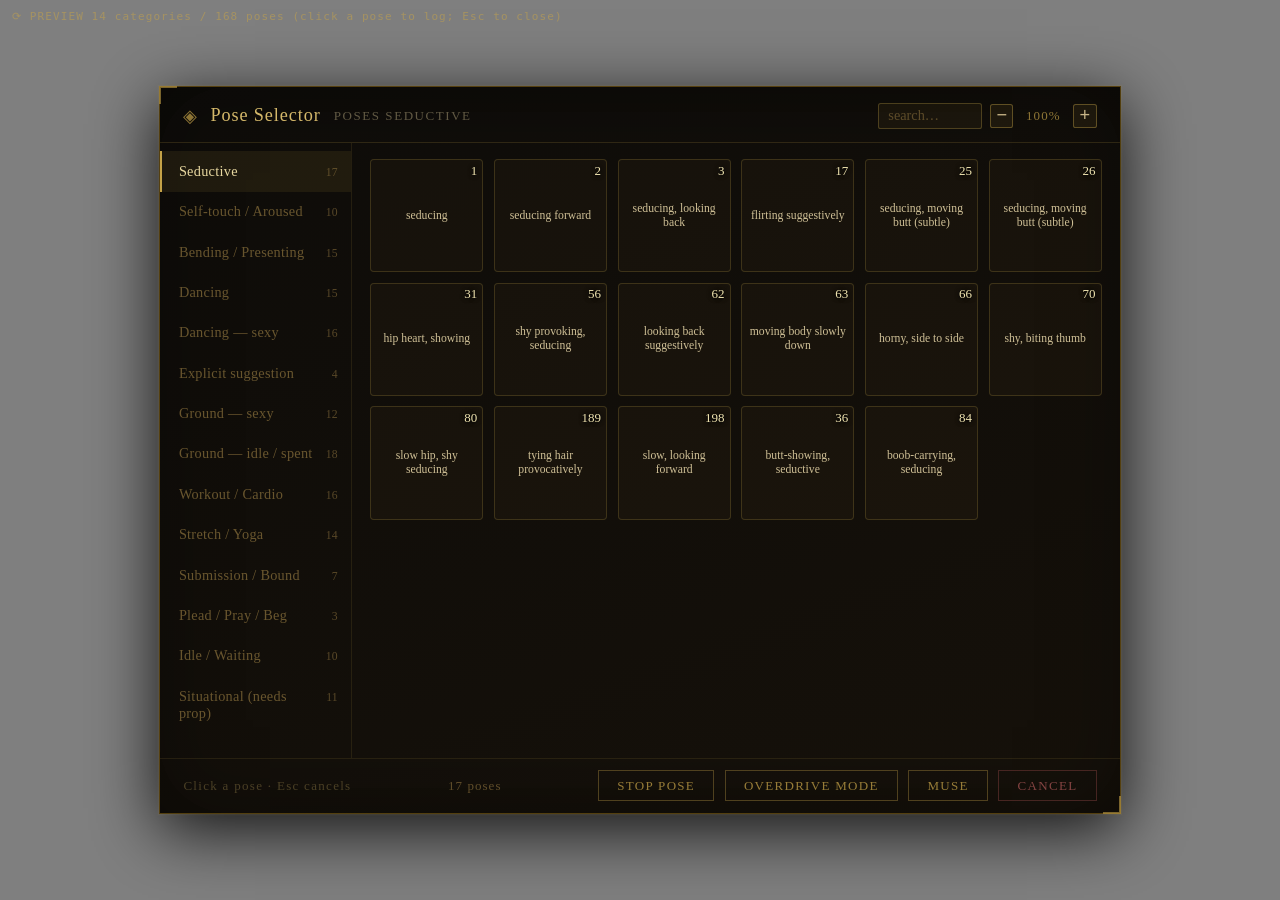
==== PrismaUI/views/GSAnim_Menu/index.html @ 5aa079f6 "v0.1.0 — initial public version (2026-10-14)" ====
<!DOCTYPE html>
<html lang="en">
<head>
<meta charset="UTF-8">
<meta name="viewport" content="width=device-width, initial-scale=1.0">
<title>GS Pose Selector</title>
<style>
  *, *::before, *::after { box-sizing: border-box; margin: 0; padding: 0; user-select: none; }
  body { width: 100vw; height: 100vh; overflow: hidden; background: transparent;
         font-family: 'Palatino Linotype', 'Book Antiqua', Palatino, serif; }

  #backdrop { position: fixed; inset: 0; display: flex; align-items: center; justify-content: center;
              background: rgba(0,0,0,0.5); opacity: 0; pointer-events: none; transition: opacity .2s ease; }
  #backdrop.visible { opacity: 1; pointer-events: all; }

  #panel {
    zoom: 1.3;
    position: relative; width: 740px; max-width: 94vw; height: 560px; max-height: 86vh;
    display: flex; flex-direction: column;
    background: linear-gradient(160deg, rgba(10,8,5,.97) 0%, rgba(18,13,6,.97) 100%);
    border: 1px solid rgba(139,105,20,.55);
    box-shadow: 0 0 0 1px rgba(196,162,72,.08), 0 12px 48px rgba(0,0,0,.85), inset 0 0 60px rgba(0,0,0,.4);
    transform: translateY(-10px) scale(.99); opacity: 0; transition: transform .2s ease, opacity .2s ease;
  }
  #backdrop.visible #panel { transform: translateY(0) scale(1); opacity: 1; }
  #panel::before, #panel::after { content: ''; position: absolute; width: 14px; height: 14px;
    border-color: rgba(196,162,72,.6); border-style: solid; pointer-events: none; z-index: 1; }
  #panel::before { top: -1px; left: -1px; border-width: 2px 0 0 2px; }
  #panel::after  { bottom: -1px; right: -1px; border-width: 0 2px 2px 0; }

  .panel-header { padding: 12px 18px 10px; border-bottom: 1px solid rgba(196,162,72,.18);
                  display: flex; align-items: center; gap: 10px; flex-shrink: 0; }
  .header-icon { color: rgba(196,162,72,.7); font-size: 14px; }
  .header-label { color: #d4b86a; font-size: 14px; letter-spacing: .05em; }
  .header-sub { color: rgba(200,185,140,.45); font-size: 10px; letter-spacing: .12em; text-transform: uppercase; }

  .filter-box { margin-left: auto; display: inline-flex; align-items: center; gap: 6px; }
  .filter-box input {
    width: 80px; padding: 3px 7px; font-family: inherit; font-size: 11px;
    color: #e8d8a0; background: rgba(196,162,72,.06); border: 1px solid rgba(196,162,72,.3);
    outline: none; border-radius: 2px;
  }
  .filter-box input::placeholder { color: rgba(160,130,70,.5); }

  .ui-scale { display: inline-flex; align-items: center; gap: 6px; }
  .ui-scale-btn { width: 18px; height: 18px; line-height: 15px; text-align: center; font-size: 14px;
    cursor: pointer; border-radius: 2px; color: rgba(220,200,150,.9);
    background: rgba(196,162,72,.08); border: 1px solid rgba(196,162,72,.4); }
  .ui-scale-btn:hover { background: rgba(196,162,72,.22); }
  .ui-scale-val { min-width: 34px; text-align: center; font-size: 10px; letter-spacing: .08em;
    color: rgba(196,162,72,.7); font-variant-numeric: tabular-nums; }

  /* Body: left category sidebar (~1/5) + right grid (~4/5) */
  .body-row { flex: 1; display: flex; min-height: 0; }
  .cat-sidebar { width: 20%; min-width: 122px; max-width: 172px; flex-shrink: 0;
                 overflow-y: auto; border-right: 1px solid rgba(196,162,72,.12); padding: 6px 0; }
  .cat-sidebar::-webkit-scrollbar { width: 8px; }
  .cat-sidebar::-webkit-scrollbar-thumb { background: rgba(196,162,72,.25); border-radius: 4px; }
  .cat-tab { padding: 9px 10px 9px 13px; color: rgba(160,130,70,.62); font-size: 11px; letter-spacing: .02em;
             cursor: pointer; border-left: 2px solid transparent; transition: all .13s;
             display: flex; justify-content: space-between; align-items: baseline; gap: 6px; }
  .cat-tab:hover { color: #c4a248; background: rgba(196,162,72,.05); }
  .cat-tab.active { color: #e8d8a0; background: rgba(196,162,72,.1); border-left-color: #c4a248; }
  .cat-tab .ct-count { color: rgba(160,130,70,.5); font-size: 9px; font-variant-numeric: tabular-nums; }

  /* Scrollable grid */
  .grid-wrap { flex: 1; overflow-y: auto; overflow-x: hidden; padding: 12px 14px; min-height: 0; }
  .grid-wrap::-webkit-scrollbar { width: 9px; }
  .grid-wrap::-webkit-scrollbar-thumb { background: rgba(196,162,72,.3); border-radius: 4px; }
  .pose-grid { display: grid; grid-template-columns: repeat(auto-fill, minmax(84px, 1fr)); gap: 8px; }

  .pose-cell { position: relative; aspect-ratio: 1 / 1; border: 1px solid rgba(196,162,72,.22);
    background: rgba(196,162,72,.04); cursor: pointer; overflow: hidden; border-radius: 3px;
    display: flex; align-items: center; justify-content: center; transition: all .12s; }
  .pose-cell:hover { border-color: rgba(196,162,72,.7); background: rgba(196,162,72,.12);
    transform: translateY(-1px); box-shadow: 0 4px 12px rgba(0,0,0,.5); }
  .pose-cell img { position: absolute; inset: 0; width: 100%; height: 100%; object-fit: cover; }
  /* number = small corner badge (always); description fills the cell when there's no thumbnail */
  .pose-cell .num { position: absolute; top: 2px; right: 4px; z-index: 2; font-size: 10px;
    color: #f0e4b0; text-shadow: 0 1px 3px #000, 0 0 4px #000; font-variant-numeric: tabular-nums; }
  .pose-cell .cap { position: absolute; inset: 0; display: flex; align-items: center; justify-content: center;
    padding: 5px; text-align: center; font-size: 9px; line-height: 1.18; z-index: 1; color: rgba(222,206,162,.92); }
  .pose-cell.has-img .cap { display: none; }   /* thumbnail present -> description shows on hover (title) */

  .panel-footer { padding: 9px 18px; border-top: 1px solid rgba(196,162,72,.12);
    display: flex; align-items: center; justify-content: space-between; gap: 10px; flex-shrink: 0; }
  .footer-hint { color: rgba(100,85,50,.7); font-size: 10px; letter-spacing: .1em; }
  .footer-count { color: rgba(160,130,70,.55); font-size: 10px; letter-spacing: .08em; }
  .btn { padding: 5px 14px; font-family: inherit; font-size: 10px; letter-spacing: .1em;
    text-transform: uppercase; cursor: pointer; background: transparent; transition: all .14s; }
  .btn-cancel { border: 1px solid rgba(170,80,80,.35); color: rgba(180,90,90,.7); }
  .btn-cancel:hover { border-color: rgba(210,90,90,.65); color: #c86868; background: rgba(200,80,80,.07); }
  .btn-stop { border: 1px solid rgba(196,162,72,.35); color: rgba(196,162,72,.75); }
  .btn-stop:hover { border-color: rgba(196,162,72,.7); color: #d4b86a; background: rgba(196,162,72,.08); }
</style>
</head>
<body>

<div id="backdrop" onclick="onBackdropClick(event)">
  <div id="panel">
    <div class="panel-header">
      <span class="header-icon">&#9672;</span>
      <span class="header-label">Pose Selector</span>
      <span class="header-sub" id="cat-name"></span>
      <span class="filter-box">
        <input id="filter" type="text" placeholder="search…" oninput="onFilter()">
        <span class="ui-scale" title="Window size">
          <button class="ui-scale-btn" onclick="bumpScale(-1)">&minus;</button>
          <span class="ui-scale-val" id="ui-scale-val">100%</span>
          <button class="ui-scale-btn" onclick="bumpScale(1)">+</button>
        </span>
      </span>
    </div>

    <div class="body-row">
      <div class="cat-sidebar" id="cat-tabs"></div>
      <div class="grid-wrap"><div class="pose-grid" id="pose-grid"></div></div>
    </div>

    <div class="panel-footer">
      <span class="footer-hint">Click a pose &middot; Esc cancels</span>
      <span class="footer-count" id="count"></span>
      <span style="display:inline-flex;gap:8px">
        <button class="btn btn-stop" onclick="stopPose()" title="End the targeted NPC's pose">Stop Pose</button>
        <button class="btn btn-stop" id="btn-overdrive" onclick="toggleOverdrive()" title="Overdrive Mode: ambience cues + auto-pose floor, ~5 min, combat-pausable — press again to end">Overdrive Mode</button>
        <button class="btn btn-stop" id="btn-muse" onclick="toggleMuse()" title="Muse: direct-fire pose daemon — every ~30s considers one nearby NPC, picks a pose from the 19-pose vocabulary via LLM, fires it directly; press again to quiet">Muse</button>
        <button class="btn btn-cancel" onclick="cancel()">Cancel</button>
      </span>
    </div>
  </div>
</div>

<script src="poses.js"></script>
<script>
// ── Data ──────────────────────────────────────────────────────────────────
const CATS = (window.GS_POSES && window.GS_POSES.categories) ? window.GS_POSES.categories : [];
let g_open      = false;
let g_activeCat = CATS.length ? CATS[0].id : null;
let g_filter    = '';

// ── Entry point (called from C++:  prisma->Invoke(view, "window.gsanim_open()")) ──
window.gsanim_open = function() {
  g_open = true;
  _buildTabs();
  _selectCat(g_activeCat || (CATS[0] && CATS[0].id));
  document.getElementById('filter').value = ''; g_filter = '';
  applyScale();
  //  label fix (Option B): per-open optimistic labels start plain every open —
  // the view cannot see the StorageUtil flags, so it never claims persisted state.
  g_odOn = false; g_museOn = false;
  odApply();
  museApply();
  document.getElementById('backdrop').classList.add('visible');
};

function _buildTabs() {
  const el = document.getElementById('cat-tabs'); el.innerHTML = '';
  CATS.forEach(c => {
    const d = document.createElement('div');
    d.className = 'cat-tab' + (c.id === g_activeCat ? ' active' : '');
    d.innerHTML = '<span>' + c.name + '</span><span class="ct-count">' + c.poses.length + '</span>';
    d.onclick = () => _selectCat(c.id);
    el.appendChild(d);
  });
}

function _cat(id) { return CATS.find(c => c.id === id) || CATS[0]; }

function _selectCat(id) {
  g_activeCat = id;
  _buildTabs();
  const cat = _cat(id);
  document.getElementById('cat-name').textContent = cat ? ('Poses ' + cat.name) : '';
  _renderGrid();
}

function _renderGrid() {
  const cat = _cat(g_activeCat);
  const grid = document.getElementById('pose-grid'); grid.innerHTML = '';
  let shown = 0;
  (cat ? cat.poses : []).forEach(p => {
    if (g_filter && String(p.n).indexOf(g_filter) === -1
        && (!p.d || p.d.toLowerCase().indexOf(g_filter) === -1)) return;
    shown++;
    const cell = document.createElement('div');
    cell.className = 'pose-cell';
    const img = document.createElement('img');
    img.src = 'images/' + p.e + '.png';
    img.onload  = () => cell.classList.add('has-img');
    img.onerror = () => { img.remove(); };   // no thumbnail yet -> show the description
    const num = document.createElement('span');
    num.className = 'num'; num.textContent = p.n;
    cell.appendChild(img); cell.appendChild(num);
    if (p.d) { const cap = document.createElement('span'); cap.className = 'cap'; cap.textContent = p.d; cell.appendChild(cap); }
    cell.title = 'GS' + p.n + (p.d ? ' — ' + p.d : '');
    cell.onclick = () => _choose(p.e, p.d);
    grid.appendChild(cell);
  });
  document.getElementById('count').textContent = shown + ' pose' + (shown === 1 ? '' : 's');
}

function onFilter() {
  g_filter = (document.getElementById('filter').value || '').toLowerCase().trim();
  _renderGrid();
}

// ── Result / close ────────────────────────────────────────────────────────
// Phase 2: third field = active category id (Papyrus parses it after the second pipe
// to time NPC-directed poses; player-only categories just fall to the default timeout).
function _choose(ev, desc) { _close(); _send(ev + (desc ? '|' + desc : '') + '|' + (g_activeCat || '')); }
function cancel()    { _close(); _send(''); }
// Stop Pose: deliberate end for the crosshair-targeted poser. The view can't know target
// state, so it always sends the sentinel and Papyrus arbitrates (notify vs. stop).
function stopPose()  { _close(); _send('STOP_POSE'); }

// ── Phase 4: Performance Mode (overdrive) ──────────────────────────────────
// Blind send, exactly the STOP_POSE pattern: the view never blocks on pipe state and
// Papyrus arbitrates (flag flip, cooldown zero/restore, expiry, combat pause).
//  label fix (Option B, user-approved 2026-09-15): the label is IN-MEMORY,
// per-open optimistic only — plain at every gsanim_open(), flipped only by a press of
// THIS menu. The old localStorage mirror is GONE: it outlived the per-save StorageUtil
// flag (and overdrive's ~5-min auto-expiry), so at open it could show the opposite of
// the real state and every subsequent press then did the reverse of what the label
// said (live-observed 2026-09-15: fresh load showed ON, one press flipped the label
// OFF while Papyrus fired the ON "Muse stirring" line). The Papyrus notification is
// the state authority; a true state-display needs the deferred mod-event -> DLL ->
// view sync (Option A — requires a DLL rebuild; standing no-rebuild convention).
let g_odOn = false;
function odApply() {
  const b = document.getElementById('btn-overdrive');
  if (b) b.textContent = g_odOn ? 'Overdrive Mode: ON' : 'Overdrive Mode';
}
function toggleOverdrive() {
  g_odOn = !g_odOn;
  odApply();
  _close();
  _send('OVERDRIVE_TOGGLE');
}

// ── Phase 4 amendment: Muse toggle (pulled forward from the 4b rider list) ──
// Blind send, Papyrus arbitrates the GSAnim.Muse flag.  label fix (Option B):
// in-memory per-open label, same rationale as Performance Mode above — the localStorage
// mirror (gsanim_muse) is GONE; the old "desync self-heals on next open" claim was
// never true (an open just re-displayed the stale mirror; once out of parity, every
// press inverted both layers permanently). Defaults OFF for attribution isolation;
// if overdrive is also ON, Papyrus's arbiter preempts muse — it just waits.
let g_museOn = false;
function museApply() {
  const b = document.getElementById('btn-muse');
  if (b) b.textContent = g_museOn ? 'Muse: ON' : 'Muse';
}
function toggleMuse() {
  g_museOn = !g_museOn;
  museApply();
  _close();
  _send('MUSE_TOGGLE');
}

function _close() {
  g_open = false;
  document.getElementById('backdrop').classList.remove('visible');
}

// JS -> C++. The DLL injects window.gsanim_chose; in a plain browser it just logs.
function _send(value) {
  try { window.gsanim_chose(value); }
  catch (e) { console.log('[GSAnim] chose =', JSON.stringify(value), '(gsanim_chose unavailable in preview)'); }
}

function onBackdropClick(e) { if (e.target === document.getElementById('backdrop')) cancel(); }

document.addEventListener('keydown', e => {
  if (!g_open) return;
  if (e.key === 'Escape' || e.key === 'Tab') { e.preventDefault(); cancel(); }
});

// ── Window-size multiplier (zoom, persisted) ──────────────────────────────
const SCALE_KEY = 'gsanim_ui_scale', BASE_ZOOM = 1.3, S_MIN = 0.6, S_MAX = 2.0, S_STEP = 0.1;
function getScale() { let v = parseFloat(localStorage.getItem(SCALE_KEY)); if (!isFinite(v)) v = 1.0;
  return Math.min(S_MAX, Math.max(S_MIN, v)); }
function applyScale() { const s = getScale();
  const p = document.getElementById('panel'); if (p) p.style.zoom = (BASE_ZOOM * s).toFixed(3);
  const v = document.getElementById('ui-scale-val'); if (v) v.textContent = Math.round(s * 100) + '%'; }
function bumpScale(dir) { let s = getScale() + dir * S_STEP;
  s = Math.min(S_MAX, Math.max(S_MIN, Math.round(s * 100) / 100));
  localStorage.setItem(SCALE_KEY, String(s)); applyScale(); }
applyScale();

// ── Browser preview (inert inside Skyrim/PrismaUI) ────────────────────────
(function preview() {
  if (typeof window.gsanim_chose === 'function') return;   // in-game
  const label = document.createElement('div');
  label.style.cssText = 'position:fixed;top:10px;left:12px;color:rgba(196,162,72,.55);font-size:11px;'
    + 'letter-spacing:.1em;font-family:monospace;pointer-events:none;z-index:9999';
  label.textContent = '⟳ PREVIEW  ' + CATS.length + ' categories / '
    + CATS.reduce((a,c)=>a+c.poses.length,0) + ' poses  (click a pose to log; Esc to close)';
  document.body.appendChild(label);
  setTimeout(() => window.gsanim_open(), 50);
})();
</script>
</body>
</html>
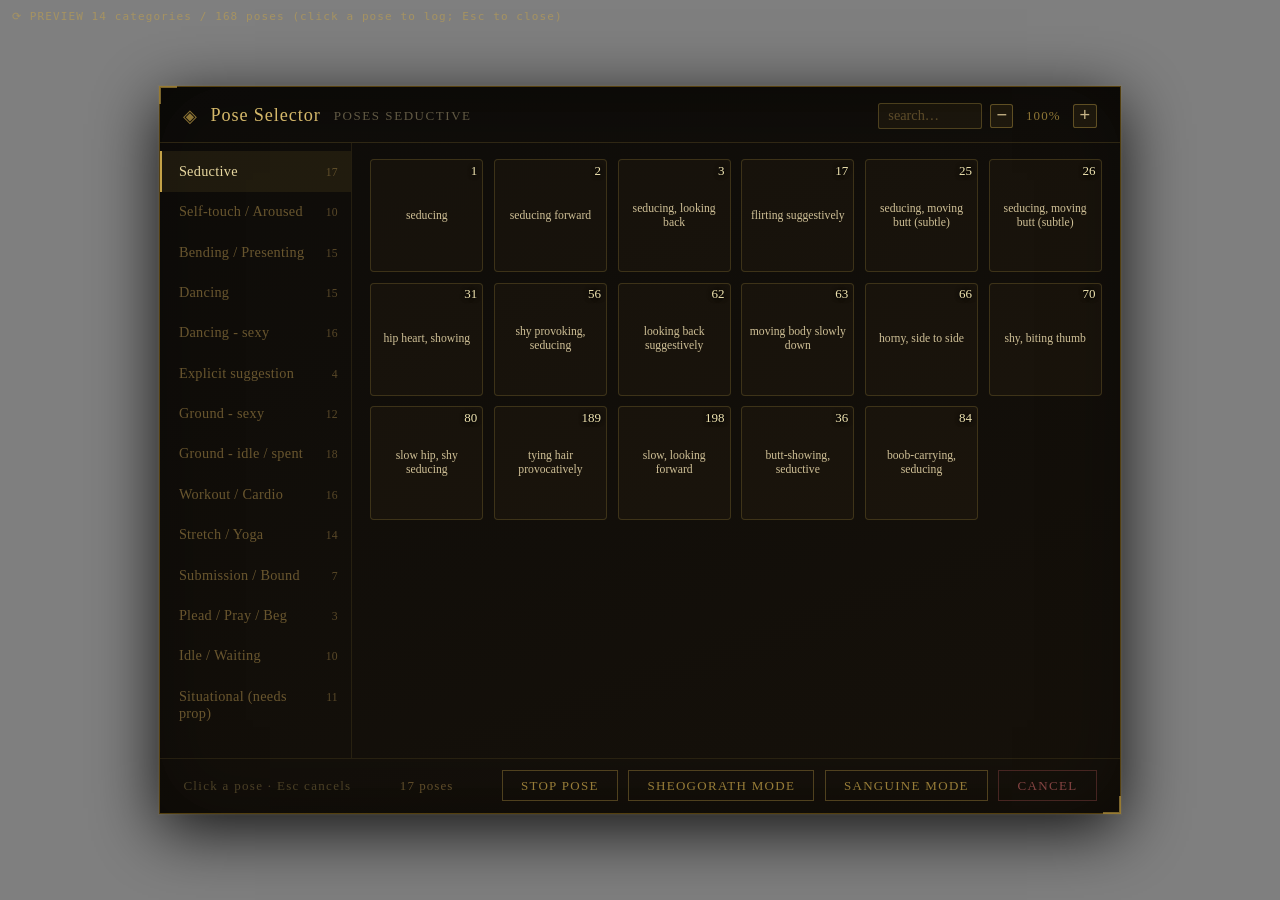
==== commit a532f7e0: "v0.3.0-alpha - the first full release (2026-10-25): all modules shipped and polished, service DLL, p" ====
--- a/PrismaUI/views/GSAnim_Menu/index.html
+++ b/PrismaUI/views/GSAnim_Menu/index.html
@@ -122,8 +122,8 @@
       <span class="footer-count" id="count"></span>
       <span style="display:inline-flex;gap:8px">
         <button class="btn btn-stop" onclick="stopPose()" title="End the targeted NPC's pose">Stop Pose</button>
-        <button class="btn btn-stop" id="btn-overdrive" onclick="toggleOverdrive()" title="Overdrive Mode: ambience cues + auto-pose floor, ~5 min, combat-pausable — press again to end">Overdrive Mode</button>
-        <button class="btn btn-stop" id="btn-muse" onclick="toggleMuse()" title="Muse: direct-fire pose daemon — every ~30s considers one nearby NPC, picks a pose from the 19-pose vocabulary via LLM, fires it directly; press again to quiet">Muse</button>
+        <button class="btn btn-stop" id="btn-overdrive" onclick="toggleOverdrive()" title="Sheogorath Mode: ambience cues + auto-pose floor, ~5 min, combat-pausable — press again to end">Sheogorath Mode</button>
+        <button class="btn btn-stop" id="btn-muse" onclick="toggleMuse()" title="Sanguine Mode: direct-fire pose daemon — every ~30s considers one nearby NPC, picks a pose from the 19-pose vocabulary via LLM, fires it directly; press again to quiet">Sanguine Mode</button>
         <button class="btn btn-cancel" onclick="cancel()">Cancel</button>
       </span>
     </div>
@@ -213,13 +213,13 @@
 // state, so it always sends the sentinel and Papyrus arbitrates (notify vs. stop).
 function stopPose()  { _close(); _send('STOP_POSE'); }
 
-// ── Phase 4: Performance Mode (overdrive) ──────────────────────────────────
+// ── Phase 4: Sheogorath Mode (internal id: overdrive) ───────────────────────
 // Blind send, exactly the STOP_POSE pattern: the view never blocks on pipe state and
 // Papyrus arbitrates (flag flip, cooldown zero/restore, expiry, combat pause).
 //  label fix (Option B, user-approved 2026-09-15): the label is IN-MEMORY,
 // per-open optimistic only — plain at every gsanim_open(), flipped only by a press of
 // THIS menu. The old localStorage mirror is GONE: it outlived the per-save StorageUtil
-// flag (and overdrive's ~5-min auto-expiry), so at open it could show the opposite of
+// flag (and Sheogorath Mode's ~5-min auto-expiry), so at open it could show the opposite of
 // the real state and every subsequent press then did the reverse of what the label
 // said (live-observed 2026-09-15: fresh load showed ON, one press flipped the label
 // OFF while Papyrus fired the ON "Muse stirring" line). The Papyrus notification is
@@ -228,7 +228,7 @@
 let g_odOn = false;
 function odApply() {
   const b = document.getElementById('btn-overdrive');
-  if (b) b.textContent = g_odOn ? 'Overdrive Mode: ON' : 'Overdrive Mode';
+  if (b) b.textContent = g_odOn ? 'Sheogorath Mode: ON' : 'Sheogorath Mode';
 }
 function toggleOverdrive() {
   g_odOn = !g_odOn;
@@ -237,17 +237,17 @@
   _send('OVERDRIVE_TOGGLE');
 }
 
-// ── Phase 4 amendment: Muse toggle (pulled forward from the 4b rider list) ──
+// ── Phase 4 amendment: Sanguine Mode toggle (internal id: muse; pulled forward from the 4b rider list) ──
 // Blind send, Papyrus arbitrates the GSAnim.Muse flag.  label fix (Option B):
-// in-memory per-open label, same rationale as Performance Mode above — the localStorage
+// in-memory per-open label, same rationale as Sheogorath Mode above — the localStorage
 // mirror (gsanim_muse) is GONE; the old "desync self-heals on next open" claim was
 // never true (an open just re-displayed the stale mirror; once out of parity, every
 // press inverted both layers permanently). Defaults OFF for attribution isolation;
-// if overdrive is also ON, Papyrus's arbiter preempts muse — it just waits.
+// if Sheogorath Mode is also ON, Papyrus's arbiter preempts Sanguine Mode — it just waits.
 let g_museOn = false;
 function museApply() {
   const b = document.getElementById('btn-muse');
-  if (b) b.textContent = g_museOn ? 'Muse: ON' : 'Muse';
+  if (b) b.textContent = g_museOn ? 'Sanguine Mode: ON' : 'Sanguine Mode';
 }
 function toggleMuse() {
   g_museOn = !g_museOn;
@@ -289,6 +289,7 @@
 // ── Browser preview (inert inside Skyrim/PrismaUI) ────────────────────────
 (function preview() {
   if (typeof window.gsanim_chose === 'function') return;   // in-game
+  if (location.href.indexOf('file:///views/') === 0) return;   // [REV-161 fix 2.2] in-game PrismaUI (bridge injects after page-load)
   const label = document.createElement('div');
   label.style.cssText = 'position:fixed;top:10px;left:12px;color:rgba(196,162,72,.55);font-size:11px;'
     + 'letter-spacing:.1em;font-family:monospace;pointer-events:none;z-index:9999';
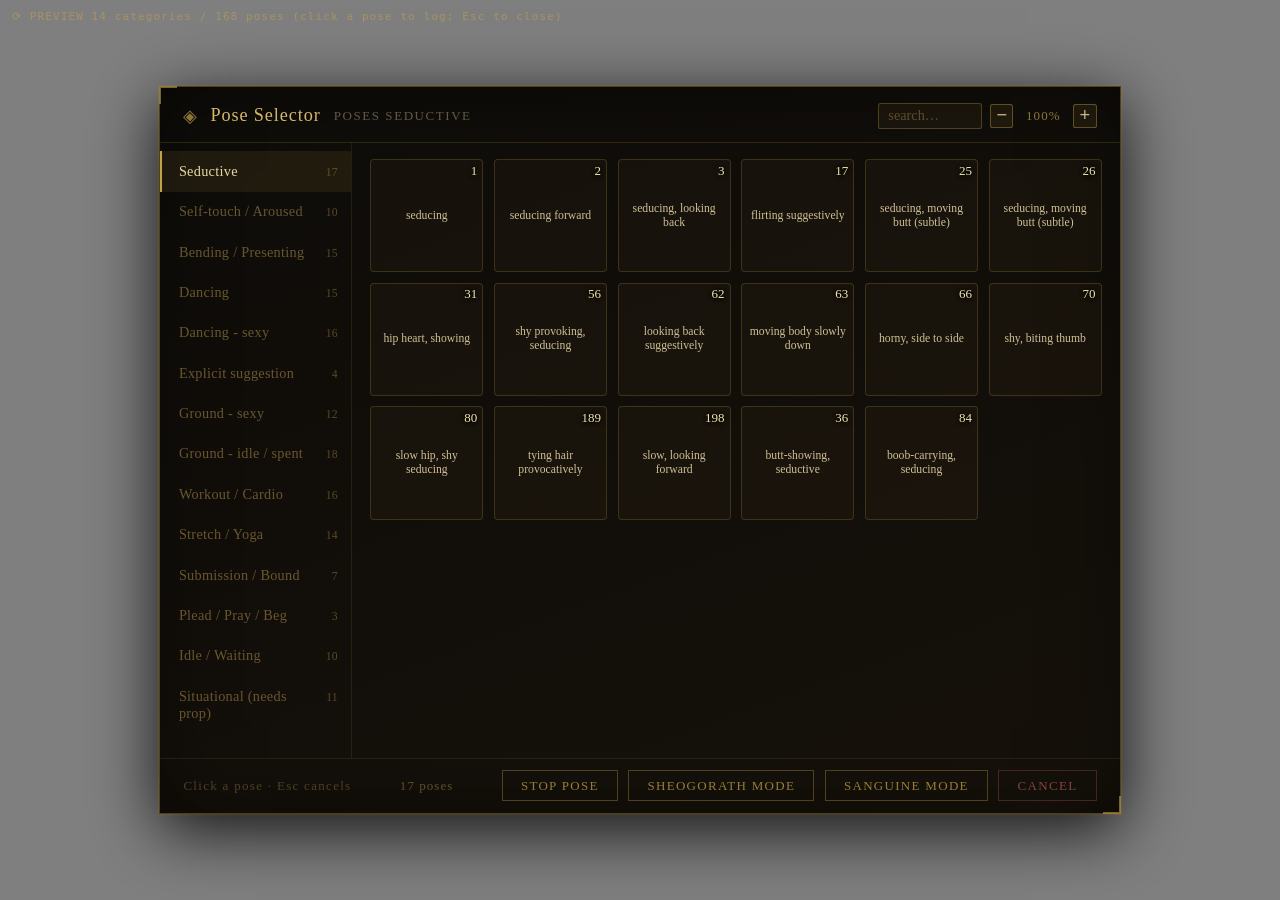
==== commit 5111d0b1: "v0.4.0 - the community-hardened release (2026-11-05): the daedric-modes overhaul (per-mode voices, t" ====
--- a/PrismaUI/views/GSAnim_Menu/index.html
+++ b/PrismaUI/views/GSAnim_Menu/index.html
@@ -145,7 +145,7 @@
   _selectCat(g_activeCat || (CATS[0] && CATS[0].id));
   document.getElementById('filter').value = ''; g_filter = '';
   applyScale();
-  //  label fix (Option B): per-open optimistic labels start plain every open —
+  // Rev-15 label fix (Option B): per-open optimistic labels start plain every open —
   // the view cannot see the StorageUtil flags, so it never claims persisted state.
   g_odOn = false; g_museOn = false;
   odApply();
@@ -216,7 +216,7 @@
 // ── Phase 4: Sheogorath Mode (internal id: overdrive) ───────────────────────
 // Blind send, exactly the STOP_POSE pattern: the view never blocks on pipe state and
 // Papyrus arbitrates (flag flip, cooldown zero/restore, expiry, combat pause).
-//  label fix (Option B, user-approved 2026-09-15): the label is IN-MEMORY,
+// Rev-15 label fix (Option B, user-approved 2026-09-15): the label is IN-MEMORY,
 // per-open optimistic only — plain at every gsanim_open(), flipped only by a press of
 // THIS menu. The old localStorage mirror is GONE: it outlived the per-save StorageUtil
 // flag (and Sheogorath Mode's ~5-min auto-expiry), so at open it could show the opposite of
@@ -238,7 +238,7 @@
 }
 
 // ── Phase 4 amendment: Sanguine Mode toggle (internal id: muse; pulled forward from the 4b rider list) ──
-// Blind send, Papyrus arbitrates the GSAnim.Muse flag.  label fix (Option B):
+// Blind send, Papyrus arbitrates the GSAnim.Muse flag. Rev-15 label fix (Option B):
 // in-memory per-open label, same rationale as Sheogorath Mode above — the localStorage
 // mirror (gsanim_muse) is GONE; the old "desync self-heals on next open" claim was
 // never true (an open just re-displayed the stale mirror; once out of parity, every
